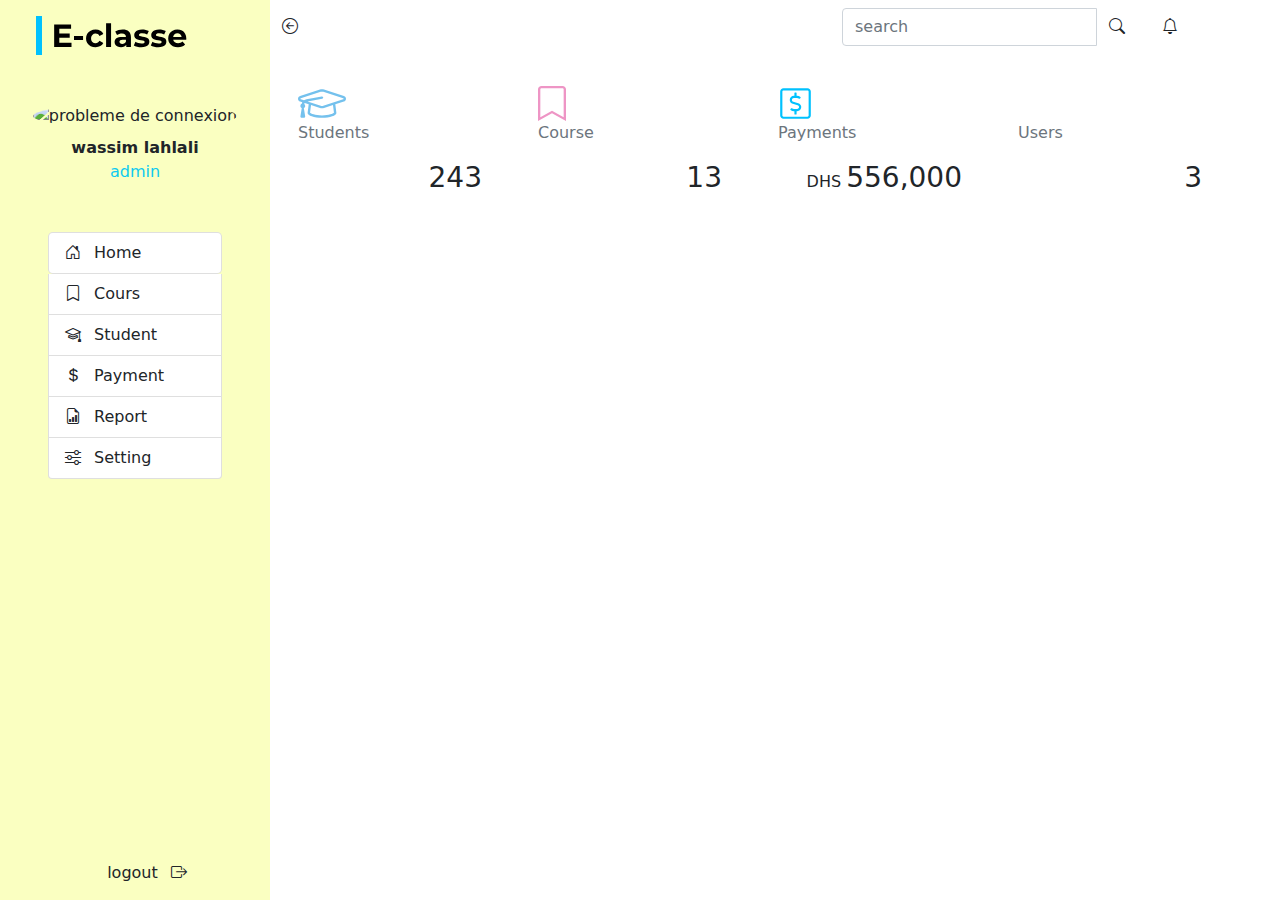
==== dashbord.html @ 9abcc792 "styler par css ma deusieme page" ====
<!DOCTYPE html>
<html lang="en">
  <head>
    <link rel="stylesheet" href="sign in/css/bootstrap.min.css" />
    <meta charset="UTF-8" />
    <meta http-equiv="X-UA-Compatible" content="IE=edge" />
    <meta name="viewport" content="width=device-width, initial-scale=1.0" />
    <link rel="stylesheet" href="https://cdn.jsdelivr.net/npm/bootstrap-icons@1.7.2/font/bootstrap-icons.css"/>
    <link rel="stylesheet" href="sign in/css/style.css" />
    <title>Dashboard</title>
  </head>
  <body>
    <main>
     
        <div class="container-fluid">
          <div class="row">
           
            <div   class="vh-100 bg-sidebar col-md-3 clm3">
              <svg
                class="ms-4 mt-3"
                width="152"
                height="39"
                viewBox="0 0 152 39"
                fill="none"
                xmlns="http://www.w3.org/2000/svg">
                <path
                  d="M35.5 26.84V31H18.156V8.6H35.084V12.76H23.308V17.624H33.708V21.656H23.308V26.84H35.5ZM38.0078 19.992H47.0638V23.992H38.0078V19.992ZM59.624 31.256C57.7893 31.256 56.136 30.8827 54.664 30.136C53.2133 29.368 52.072 28.312 51.24 26.968C50.4293 25.624 50.024 24.0987 50.024 22.392C50.024 20.6853 50.4293 19.16 51.24 17.816C52.072 16.472 53.2133 15.4267 54.664 14.68C56.136 13.912 57.7893 13.528 59.624 13.528C61.4373 13.528 63.016 13.912 64.36 14.68C65.7253 15.4267 66.7173 16.504 67.336 17.912L63.464 19.992C62.568 18.4133 61.2773 17.624 59.592 17.624C58.2907 17.624 57.2133 18.0507 56.36 18.904C55.5067 19.7573 55.08 20.92 55.08 22.392C55.08 23.864 55.5067 25.0267 56.36 25.88C57.2133 26.7333 58.2907 27.16 59.592 27.16C61.2987 27.16 62.5893 26.3707 63.464 24.792L67.336 26.904C66.7173 28.2693 65.7253 29.336 64.36 30.104C63.016 30.872 61.4373 31.256 59.624 31.256ZM70.0853 7.256H75.0773V31H70.0853V7.256ZM86.6543 13.528C89.3209 13.528 91.3689 14.168 92.7983 15.448C94.2276 16.7067 94.9423 18.616 94.9423 21.176V31H90.2703V28.856C89.3316 30.456 87.5823 31.256 85.0223 31.256C83.6996 31.256 82.5476 31.032 81.5663 30.584C80.6063 30.136 79.8703 29.5173 79.3583 28.728C78.8463 27.9387 78.5903 27.0427 78.5903 26.04C78.5903 24.44 79.1876 23.1813 80.3823 22.264C81.5983 21.3467 83.4649 20.888 85.9823 20.888H89.9503C89.9503 19.8 89.6196 18.968 88.9583 18.392C88.2969 17.7947 87.3049 17.496 85.9823 17.496C85.0649 17.496 84.1583 17.6453 83.2623 17.944C82.3876 18.2213 81.6409 18.6053 81.0223 19.096L79.2303 15.608C80.1689 14.9467 81.2889 14.4347 82.5903 14.072C83.9129 13.7093 85.2676 13.528 86.6543 13.528ZM86.2703 27.896C87.1236 27.896 87.8809 27.704 88.5423 27.32C89.2036 26.9147 89.6729 26.328 89.9503 25.56V23.8H86.5263C84.4783 23.8 83.4543 24.472 83.4543 25.816C83.4543 26.456 83.6996 26.968 84.1903 27.352C84.7023 27.7147 85.3956 27.896 86.2703 27.896ZM105.252 31.256C103.823 31.256 102.426 31.0853 101.06 30.744C99.6949 30.3813 98.6069 29.9333 97.7963 29.4L99.4603 25.816C100.228 26.3067 101.156 26.712 102.244 27.032C103.332 27.3307 104.399 27.48 105.444 27.48C107.556 27.48 108.612 26.9573 108.612 25.912C108.612 25.4213 108.324 25.0693 107.748 24.856C107.172 24.6427 106.287 24.4613 105.092 24.312C103.684 24.0987 102.522 23.8533 101.604 23.576C100.687 23.2987 99.8869 22.808 99.2043 22.104C98.5429 21.4 98.2122 20.3973 98.2122 19.096C98.2122 18.008 98.5216 17.048 99.1403 16.216C99.7803 15.3627 100.698 14.7013 101.892 14.232C103.108 13.7627 104.538 13.528 106.18 13.528C107.396 13.528 108.602 13.6667 109.796 13.944C111.012 14.2 112.015 14.5627 112.804 15.032L111.14 18.584C109.626 17.7307 107.972 17.304 106.18 17.304C105.114 17.304 104.314 17.4533 103.78 17.752C103.247 18.0507 102.98 18.4347 102.98 18.904C102.98 19.4373 103.268 19.8107 103.844 20.024C104.42 20.2373 105.338 20.44 106.596 20.632C108.004 20.8667 109.156 21.1227 110.052 21.4C110.948 21.656 111.727 22.136 112.388 22.84C113.05 23.544 113.38 24.5253 113.38 25.784C113.38 26.8507 113.06 27.8 112.42 28.632C111.78 29.464 110.842 30.1147 109.604 30.584C108.388 31.032 106.938 31.256 105.252 31.256ZM122.252 31.256C120.823 31.256 119.426 31.0853 118.06 30.744C116.695 30.3813 115.607 29.9333 114.796 29.4L116.46 25.816C117.228 26.3067 118.156 26.712 119.244 27.032C120.332 27.3307 121.399 27.48 122.444 27.48C124.556 27.48 125.612 26.9573 125.612 25.912C125.612 25.4213 125.324 25.0693 124.748 24.856C124.172 24.6427 123.287 24.4613 122.092 24.312C120.684 24.0987 119.522 23.8533 118.604 23.576C117.687 23.2987 116.887 22.808 116.204 22.104C115.543 21.4 115.212 20.3973 115.212 19.096C115.212 18.008 115.522 17.048 116.14 16.216C116.78 15.3627 117.698 14.7013 118.892 14.232C120.108 13.7627 121.538 13.528 123.18 13.528C124.396 13.528 125.602 13.6667 126.796 13.944C128.012 14.2 129.015 14.5627 129.804 15.032L128.14 18.584C126.626 17.7307 124.972 17.304 123.18 17.304C122.114 17.304 121.314 17.4533 120.78 17.752C120.247 18.0507 119.98 18.4347 119.98 18.904C119.98 19.4373 120.268 19.8107 120.844 20.024C121.42 20.2373 122.338 20.44 123.596 20.632C125.004 20.8667 126.156 21.1227 127.052 21.4C127.948 21.656 128.727 22.136 129.388 22.84C130.05 23.544 130.38 24.5253 130.38 25.784C130.38 26.8507 130.06 27.8 129.42 28.632C128.78 29.464 127.842 30.1147 126.604 30.584C125.388 31.032 123.938 31.256 122.252 31.256ZM150.324 22.456C150.324 22.52 150.292 22.968 150.228 23.8H137.204C137.439 24.8667 137.994 25.7093 138.868 26.328C139.743 26.9467 140.831 27.256 142.132 27.256C143.028 27.256 143.818 27.128 144.5 26.872C145.204 26.5947 145.855 26.168 146.452 25.592L149.108 28.472C147.487 30.328 145.119 31.256 142.004 31.256C140.063 31.256 138.346 30.8827 136.852 30.136C135.359 29.368 134.207 28.312 133.396 26.968C132.586 25.624 132.18 24.0987 132.18 22.392C132.18 20.7067 132.575 19.192 133.364 17.848C134.175 16.4827 135.274 15.4267 136.66 14.68C138.068 13.912 139.636 13.528 141.364 13.528C143.05 13.528 144.575 13.8907 145.94 14.616C147.306 15.3413 148.372 16.3867 149.14 17.752C149.93 19.096 150.324 20.664 150.324 22.456ZM141.396 17.304C140.266 17.304 139.316 17.624 138.548 18.264C137.78 18.904 137.311 19.7787 137.14 20.888H145.62C145.45 19.8 144.98 18.936 144.212 18.296C143.444 17.6347 142.506 17.304 141.396 17.304Z"
                  fill="black"/>
                <path d="M3 0L3 39" stroke="#00C1FE" stroke-width="6" />
              </svg>
              <div class="text-center mt-5">
                <div>
                  <img
                    src="/asset/img/YouCode.jpg"
                    alt="probleme de connexion "
                    class="rounded-circle"
                    style="width: 100px; height: 100px"
                  />
                  <div class="mt-2">
                    <span><b> wassim lahlali</b></span>
                  </div>
                  <span class="text-info">admin</span>
                </div>
                <div class="mx-auto my-5" style="max-width: 190px">
                  <ul class="list-group text-start mx-2">
                    <li class="list-group-item ps-3 bg-active rounded-3">
                      <i class="bi bi-house-door me-2"></i> Home
                    </li>
                    <li class="list-group-item ps-3">
                      <i class="bi bi-bookmark me-2"></i> Cours
                    </li>
                    <li class="list-group-item ps-3">
                      <i class="bi bi-mortarboard me-2"></i> Student
                    </li>
                    <li class="list-group-item ps-3">
                      <i class="bi bi-currency-dollar me-2"></i> Payment
                    </li>
                    <li class="list-group-item ps-3">
                      <i class="bi bi-file-earmark-bar-graph me-2"></i> Report
                    </li>
                    <li class="list-group-item ps-3">
                      <i class="bi bi-sliders me-2"></i> Setting
                    </li>
                  </ul>
                </div>
               
              </div>
              <div
                class="text-center col-3"
                style="position: absolute; bottom: 15px; max-width: 270px"
              >
                <span class="me-2">logout </span>
                <i class="bi bi-box-arrow-right"></i>
              </div>
            </div>
           
            <div class="container-fluid m-0 col-md-9">
              
              <div class="row align-items-center mt-2">
                <div class="col-1">
                  
                  <i class="bi bi-arrow-left-circle"></i>
                </div>
                
                <div class="col-6"></div>
                <div class="col-4">
                  <!-- serch input here -->
                  <div class="input-group">
                    <input
                      type="search"
                      id="form1"
                      class="form-control"
                      placeholder="search"
                    />
                    <button type="button" class="btn">
                      <i class="bi bi-search"></i>
                    </button>
                  </div>
                </div>
                <div class="col-1">
                
                  <i class="bi bi-bell"></i>
                </div>
              </div>
              
              <div class="row mt-4">
                
                <div class="col-xl-3 col-md-6 mb-3">
                  <div class="col-12 rounded-3 p-3 pb-1 bg-student">
                    <svg
                      width="48"
                      height="35"
                      viewBox="0 0 48 30"
                      fill="none"
                      xmlns="http://www.w3.org/2000/svg"
                    >
                      <path
                        d="M45.912 7.42895L26.037 1.06989C24.7013 0.643127 23.2995 0.643127 21.9638 1.06989L2.08875 7.42895C0.8205 7.83492 0 8.94227 0 10.25C0 11.5577 0.8205 12.6651 2.088 13.0711L4.31625 13.7836C4.06875 14.2422 3.88575 14.7358 3.7665 15.2531C2.96475 15.6375 2.4 16.4339 2.4 17.375C2.4 18.3198 2.96775 19.1206 3.77475 19.5029L2.421 27.805C2.30025 28.5464 2.71425 29.25 3.2715 29.25H6.32775C6.885 29.25 7.29975 28.5464 7.17825 27.805L5.82525 19.5029C6.63225 19.1206 7.2 18.3198 7.2 17.375C7.2 16.5883 6.78825 15.9248 6.19275 15.4921C6.3045 15.1462 6.47775 14.8345 6.6855 14.5413L10.6958 15.8246L9.6 24.5C9.6 27.1236 16.047 29.25 24 29.25C31.953 29.25 38.4 27.1236 38.4 24.5L37.3043 15.8246L45.912 13.0703C47.1795 12.6651 48 11.5577 48 10.25C48 8.94227 47.1795 7.83492 45.912 7.42895ZM35.961 24.3412C35.154 25.1821 31.053 26.875 24 26.875C16.947 26.875 12.846 25.1821 12.039 24.3412L13.0208 16.5682L21.9638 19.4294C22.1588 19.4917 23.8928 20.1144 26.037 19.4294L34.98 16.5682L35.961 24.3412ZM45.171 10.8126L25.296 17.1716C24.4478 17.4433 23.5523 17.4433 22.704 17.1716L9.52875 12.956L24.2205 10.2292C24.8723 10.109 25.3013 9.48852 25.179 8.84356C25.0575 8.19785 24.417 7.77555 23.7795 7.89578L8.496 10.7309C7.566 10.9031 6.73275 11.2987 6.015 11.8316L2.82825 10.8118C2.2395 10.6226 2.26875 9.86629 2.82825 9.68742L22.7033 3.32836C23.8358 2.96617 24.7913 3.16731 25.2952 3.32836L45.1703 9.68742C45.7245 9.86481 45.7635 10.6226 45.171 10.8126Z"
                        fill="#74C1ED"
                      />
                    </svg>
                    <p class="text-secondary">Students</p>
                    <div class="text-end">
                      <h3 class="d-inline">243</h3>
                    </div>
                  </div>
                </div>
                <!-- courses card -->
                <div class="col-xl-3 col-md-6 mb-3">
                  <div class="col-12 rounded-3 p-3 pb-1 bg-course">
                    <svg
                      width="28"
                      height="35"
                      viewBox="0 0 28 35"
                      fill="none"
                      xmlns="http://www.w3.org/2000/svg"
                    >
                      <path
                        d="M3.5 0H24.5C26.433 0 28 1.46904 28 3.28125V35L14 27.3438L0 35V3.28125C0 1.46904 1.56698 0 3.5 0ZM2.33333 31.1915L14 24.8113L25.6667 31.1915V3.28125C25.6667 2.67818 25.1433 2.1875 24.5 2.1875H3.5C2.85673 2.1875 2.33333 2.67818 2.33333 3.28125V31.1915Z"
                        fill="#EE95C5"
                      />
                    </svg>
  
                    <p class="text-secondary">Course</p>
                    <div class="text-end">
                      <h3 class="d-inline">13</h3>
                    </div>
                  </div>
                </div>
                <div class="col-xl-3 col-md-6 mb-3">
                  <div class="col-12 rounded-3 p-3 pb-1 bg-payments">
                    <svg
                      width="35"
                      height="35"
                      viewBox="0 0 35 40"
                      fill="none"
                      xmlns="http://www.w3.org/2000/svg"
                    >
                      <path
                        d="M20.6484 19.5859L15.0234 18.0078C14.0781 17.7422 13.4141 16.8828 13.4141 15.9219C13.4141 14.7266 14.4141 13.75 15.6406 13.75H19.1562C20.0312 13.75 20.8672 14.0312 21.5469 14.5391C21.7969 14.7266 22.1406 14.6953 22.3594 14.4766L23.2422 13.5781C23.5078 13.3125 23.4766 12.875 23.1797 12.6406C22.0391 11.7344 20.6328 11.2422 19.1484 11.2422H18.75V8.11719C18.75 7.77344 18.4688 7.49219 18.125 7.49219H16.875C16.5312 7.49219 16.25 7.77344 16.25 8.11719V11.2422H15.6406C13.0391 11.2422 10.9141 13.3359 10.9141 15.9141C10.9141 17.9922 12.3281 19.8359 14.3438 20.4062L19.9688 21.9844C20.9141 22.25 21.5781 23.1094 21.5781 24.0703C21.5781 25.2656 20.5781 26.2422 19.3516 26.2422H15.8359C14.9609 26.2422 14.125 25.9609 13.4453 25.4531C13.1953 25.2656 12.8516 25.2969 12.6328 25.5156L11.75 26.4141C11.4844 26.6797 11.5156 27.1172 11.8125 27.3516C12.9531 28.2578 14.3594 28.75 15.8438 28.75H16.25V31.875C16.25 32.2188 16.5312 32.5 16.875 32.5H18.125C18.4688 32.5 18.75 32.2188 18.75 31.875V28.75H19.3594C21.9609 28.75 24.0859 26.6562 24.0859 24.0781C24.0781 22 22.6719 20.1562 20.6484 19.5859ZM31.25 2.5H3.75C1.67969 2.5 0 4.17969 0 6.25V33.75C0 35.8203 1.67969 37.5 3.75 37.5H31.25C33.3203 37.5 35 35.8203 35 33.75V6.25C35 4.17969 33.3203 2.5 31.25 2.5ZM32.5 33.75C32.5 34.4375 31.9375 35 31.25 35H3.75C3.0625 35 2.5 34.4375 2.5 33.75V6.25C2.5 5.5625 3.0625 5 3.75 5H31.25C31.9375 5 32.5 5.5625 32.5 6.25V33.75Z"
                        fill="#00C1FE"
                      />
                    </svg>
  
                    <p class="text-secondary">Payments</p>
                    <div class="text-end">
                      <span>DHS</span>
                      <h3 class="d-inline">556,000</h3>
                    </div>
                  </div>
                </div>
                <!-- users card -->
                <div class="col-xl-3 col-md-6 mb-3">
                  <div class="col-12 rounded-3 p-3 pb-1 bg-users">
                    <svg
                      width="34"
                      height="35"
                      viewBox="0 0 34 34"
                      fill="none"
                      xmlns="http://www.w3.org/2000/svg"
                    >
                      <path
                        d="M17 2.125C21.1039 2.125 24.4375 5.45859 24.4375 9.5625C24.4375 13.6664 21.1039 17 17 17C12.8961 17 9.5625 13.6664 9.5625 9.5625C9.5625 5.45859 12.8961 2.125 17 2.125ZM25.5 23.375C29.0129 23.375 31.875 26.2371 31.875 29.75V31.875H2.125V29.75C2.125 26.2371 4.98711 23.375 8.5 23.375C14.1445 23.375 12.9691 24.4375 17 24.4375C21.0441 24.4375 19.8488 23.375 25.5 23.375ZM17 0C11.7207 0 7.4375 4.2832 7.4375 9.5625C7.4375 14.8418 11.7207 19.125 17 19.125C22.2793 19.125 26.5625 14.8418 26.5625 9.5625C26.5625 4.2832 22.2793 0 17 0ZM25.5 21.25C19.3641 21.25 20.7852 22.3125 17 22.3125C13.2281 22.3125 14.6293 21.25 8.5 21.25C3.80508 21.25 0 25.0551 0 29.75V31.875C0 33.0504 0.949609 34 2.125 34H31.875C33.0504 34 34 33.0504 34 31.875V29.75C34 25.0551 30.1949 21.25 25.5 21.25Z"
                        fill="white"
                      />
                    </svg>
  
                    <p class="text-secondary">Users</p>
                    <div class="text-end">
                      <h3 class="d-inline">3</h3>
                    </div>
                  </div>
                </div>
              </div>
            </div>
          </div>
        </div>
      </main>
  </body>
  </html>
---- sign in/css/style.css ----
.main-colo{
    background: linear-gradient( 90deg, #00C1FE 19.39%, #FAFFC1 96.69%);
}
.form-main{
    border-radius: 30px;
    max-width: 375px;
}
.clm3{
    min-width: fit-content; 
    max-width: 270px;
    background-color :#FAFFC1;
}
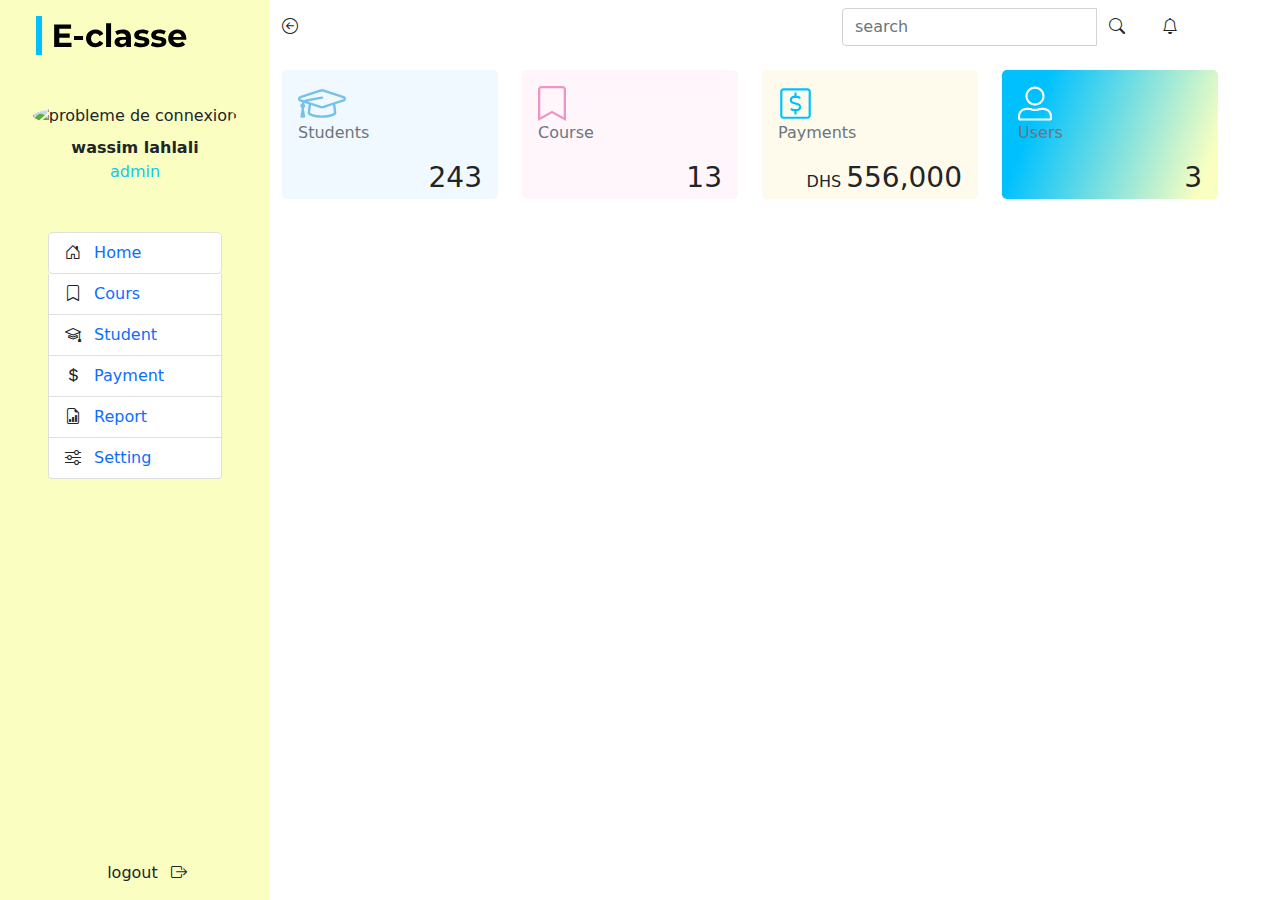
==== commit 232b2725: "ajouter des proprietées a des classe pour styler ma page" ====
--- a/dashbord.html
+++ b/dashbord.html
@@ -41,25 +41,25 @@
                   </div>
                   <span class="text-info">admin</span>
                 </div>
-                <div class="mx-auto my-5" style="max-width: 190px">
+                <div class="mx-auto my-5 list1" >
                   <ul class="list-group text-start mx-2">
                     <li class="list-group-item ps-3 bg-active rounded-3">
-                      <i class="bi bi-house-door me-2"></i> Home
-                    </li>
-                    <li class="list-group-item ps-3">
-                      <i class="bi bi-bookmark me-2"></i> Cours
-                    </li>
-                    <li class="list-group-item ps-3">
-                      <i class="bi bi-mortarboard me-2"></i> Student
-                    </li>
-                    <li class="list-group-item ps-3">
-                      <i class="bi bi-currency-dollar me-2"></i> Payment
-                    </li>
-                    <li class="list-group-item ps-3">
-                      <i class="bi bi-file-earmark-bar-graph me-2"></i> Report
-                    </li>
-                    <li class="list-group-item ps-3">
-                      <i class="bi bi-sliders me-2"></i> Setting
+                      <i class="bi bi-house-door me-2"></i>  <a href=""> Home </a>
+                    </li>
+                    <li class="list-group-item ps-3">
+                      <i class="bi bi-bookmark me-2"></i> <a href=""> Cours </a> 
+                    </li>
+                    <li class="list-group-item ps-3">
+                      <i class="bi bi-mortarboard me-2"></i> <a href=""> Student </a>
+                    </li>
+                    <li class="list-group-item ps-3">
+                      <i class="bi bi-currency-dollar me-2"></i> <a href=""> Payment </a>
+                    </li>
+                    <li class="list-group-item ps-3">
+                      <i class="bi bi-file-earmark-bar-graph me-2"></i> <a href=""> Report </a>
+                    </li>
+                    <li class="list-group-item ps-3">
+                      <i class="bi bi-sliders me-2"></i> <a href=""> Setting </a>
                     </li>
                   </ul>
                 </div>
@@ -106,7 +106,7 @@
               <div class="row mt-4">
                 
                 <div class="col-xl-3 col-md-6 mb-3">
-                  <div class="col-12 rounded-3 p-3 pb-1 bg-student">
+                  <div class="col-12 rounded-3 p-3 pb-1 bg-student cls1">
                     <svg
                       width="48"
                       height="35"
@@ -127,7 +127,7 @@
                 </div>
                 <!-- courses card -->
                 <div class="col-xl-3 col-md-6 mb-3">
-                  <div class="col-12 rounded-3 p-3 pb-1 bg-course">
+                  <div class="col-12 rounded-3 p-3 pb-1 bg-course cls2">
                     <svg
                       width="28"
                       height="35"
@@ -148,7 +148,7 @@
                   </div>
                 </div>
                 <div class="col-xl-3 col-md-6 mb-3">
-                  <div class="col-12 rounded-3 p-3 pb-1 bg-payments">
+                  <div class="col-12 rounded-3 p-3 pb-1 bg-payments cls3">
                     <svg
                       width="35"
                       height="35"
@@ -171,7 +171,7 @@
                 </div>
                 <!-- users card -->
                 <div class="col-xl-3 col-md-6 mb-3">
-                  <div class="col-12 rounded-3 p-3 pb-1 bg-users">
+                  <div class="col-12 rounded-3 p-3 pb-1 bg-users cls4">
                     <svg
                       width="34"
                       height="35"
--- a/sign in/css/style.css
+++ b/sign in/css/style.css
@@ -9,4 +9,25 @@
     min-width: fit-content; 
     max-width: 270px;
     background-color :#FAFFC1;
+}
+.cls1{
+    background-color: #F0F9FF;;
+}
+.cls2{
+    background-color:  #FEF6FB;
+}
+.cls3{
+    background-color:  #FEFBEC;
+}
+.cls4{
+    background-image: linear-gradient(110.42deg, #00C1FE 18.27%, #FAFFC1 91.84%);
+}
+.list1{
+    max-width: 190px;
+    text-decoration: auto;
+    cursor: pointer;
+    list-style: none;
+}
+.list1 ul li a {
+    text-decoration: none;
 }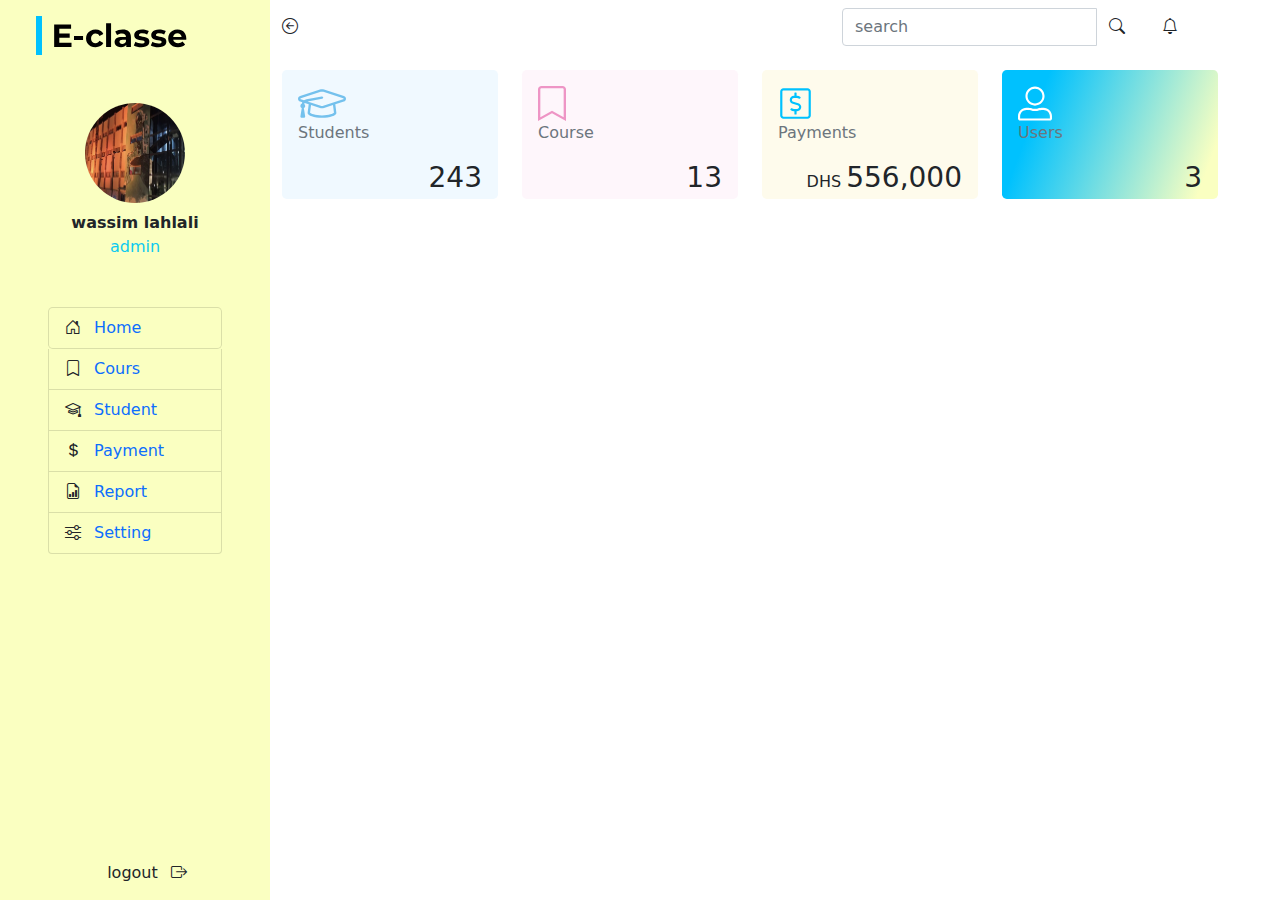
==== commit 55ffb00b: "modification des couleures" ====
--- a/dashbord.html
+++ b/dashbord.html
@@ -31,7 +31,7 @@
               <div class="text-center mt-5">
                 <div>
                   <img
-                    src="/asset/img/YouCode.jpg"
+                    src="sign in/imh/unknown.png"
                     alt="probleme de connexion "
                     class="rounded-circle"
                     style="width: 100px; height: 100px"
--- a/sign in/css/style.css
+++ b/sign in/css/style.css
@@ -30,4 +30,7 @@
 }
 .list1 ul li a {
     text-decoration: none;
+}
+.list1 ul li {
+    background-color: #FAFFC1;
 }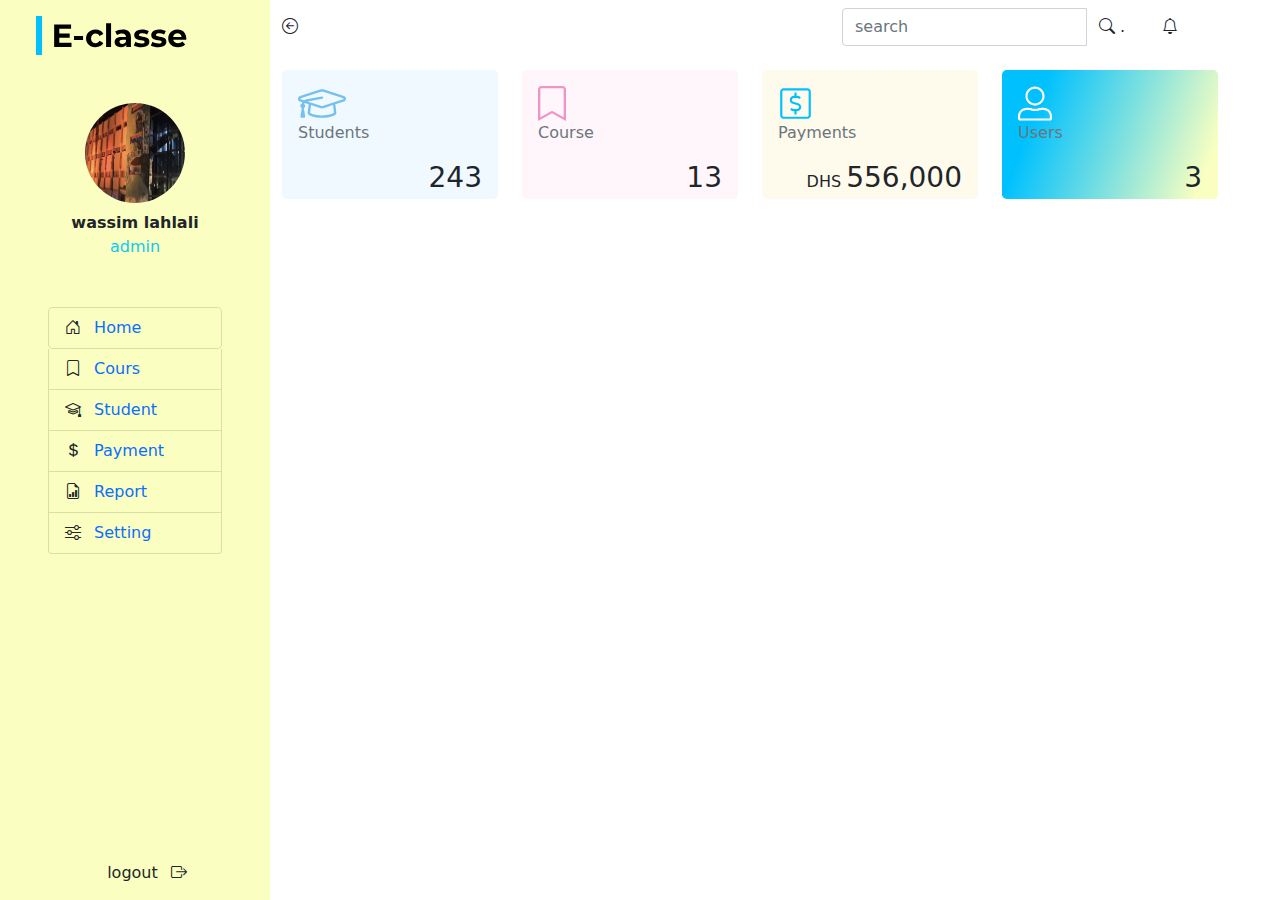
==== commit 2017d924: "modification" ====
--- a/dashbord.html
+++ b/dashbord.html
@@ -1,12 +1,12 @@
 <!DOCTYPE html>
 <html lang="en">
   <head>
-    <link rel="stylesheet" href="sign in/css/bootstrap.min.css" />
+    <link rel="stylesheet" href="assets/css/bootstrap.min.css"  />
     <meta charset="UTF-8" />
     <meta http-equiv="X-UA-Compatible" content="IE=edge" />
     <meta name="viewport" content="width=device-width, initial-scale=1.0" />
     <link rel="stylesheet" href="https://cdn.jsdelivr.net/npm/bootstrap-icons@1.7.2/font/bootstrap-icons.css"/>
-    <link rel="stylesheet" href="sign in/css/style.css" />
+    <link rel="stylesheet" href="assets/css/style.css" />
     <title>Dashboard</title>
   </head>
   <body>
@@ -31,11 +31,9 @@
               <div class="text-center mt-5">
                 <div>
                   <img
-                    src="sign in/imh/unknown.png"
+                    src="assets/imh/unknown.png"
                     alt="probleme de connexion "
-                    class="rounded-circle"
-                    style="width: 100px; height: 100px"
-                  />
+                    class="rounded-circle img "/>
                   <div class="mt-2">
                     <span><b> wassim lahlali</b></span>
                   </div>
@@ -44,16 +42,16 @@
                 <div class="mx-auto my-5 list1" >
                   <ul class="list-group text-start mx-2">
                     <li class="list-group-item ps-3 bg-active rounded-3">
-                      <i class="bi bi-house-door me-2"></i>  <a href=""> Home </a>
+                      <i class="bi bi-house-door me-2"></i>  <a href="" class="active "> Home </a>
                     </li>
                     <li class="list-group-item ps-3">
-                      <i class="bi bi-bookmark me-2"></i> <a href=""> Cours </a> 
+                      <i class="bi bi-bookmark me-2"></i> <a href="" class="active"> Cours </a> 
                     </li>
                     <li class="list-group-item ps-3">
-                      <i class="bi bi-mortarboard me-2"></i> <a href=""> Student </a>
+                      <i class="bi bi-mortarboard me-2"></i> <a href="file:///C:/Users/Youcode/Desktop/bootstrap/E-LEARNING-APPLICATION-V1.0/espace%20etudiants.html"> Student </a>
                     </li>
                     <li class="list-group-item ps-3">
-                      <i class="bi bi-currency-dollar me-2"></i> <a href=""> Payment </a>
+                      <i class="bi bi-currency-dollar me-2"></i> <a href="file:///C:/Users/Youcode/Desktop/bootstrap/E-LEARNING-APPLICATION-V1.0/payement.html"> Payment </a>
                     </li>
                     <li class="list-group-item ps-3">
                       <i class="bi bi-file-earmark-bar-graph me-2"></i> <a href=""> Report </a>
@@ -66,9 +64,7 @@
                
               </div>
               <div
-                class="text-center col-3"
-                style="position: absolute; bottom: 15px; max-width: 270px"
-              >
+                class="text-center col-3 cl" >
                 <span class="me-2">logout </span>
                 <i class="bi bi-box-arrow-right"></i>
               </div>
@@ -93,7 +89,7 @@
                       placeholder="search"
                     />
                     <button type="button" class="btn">
-                      <i class="bi bi-search"></i>
+                      <i class="bi bi-search"></i>  .
                     </button>
                   </div>
                 </div>
--- a/assets/css/style.css
+++ b/assets/css/style.css
@@ -0,0 +1,64 @@
+.main-colo{
+    background: linear-gradient( 90deg, #00C1FE 19.39%, #FAFFC1 96.69%);
+}
+.form-main{
+    border-radius: 30px;
+    max-width: 375px;
+}
+.clm3{
+    min-width: fit-content; 
+    max-width: 270px;
+    background-color :#FAFFC1;
+}
+.cls1{
+    background-color: #F0F9FF;;
+}
+.cls2{
+    background-color:  #FEF6FB;
+}
+.cls3{
+    background-color:  #FEFBEC;
+}
+.cls4{
+    background-image: linear-gradient(110.42deg, #00C1FE 18.27%, #FAFFC1 91.84%);
+}
+.btnA   a{
+    text-decoration: none;
+    color: #F0F9FF;
+}
+.list1{
+    max-width: 190px;
+    text-decoration: auto;
+    cursor: pointer;
+    list-style: none;
+    
+}
+.list1 ul li a {
+    text-decoration: none;
+}
+.list1 ul li {
+    background-color: #FAFFC1;
+}
+.cl{
+    position: absolute;
+     bottom: 15px; 
+     max-width: 270px;
+}
+.img{
+    width: 100px;
+     height: 100px;
+}
+.lgt{
+    position: absolute;
+     bottom: 15px;
+      max-width: 270px;
+}
+.imgg img {
+    width: 100px;
+}
+@media (max-width: 576px)
+{
+    .clm3{
+        display: none;
+    }
+}